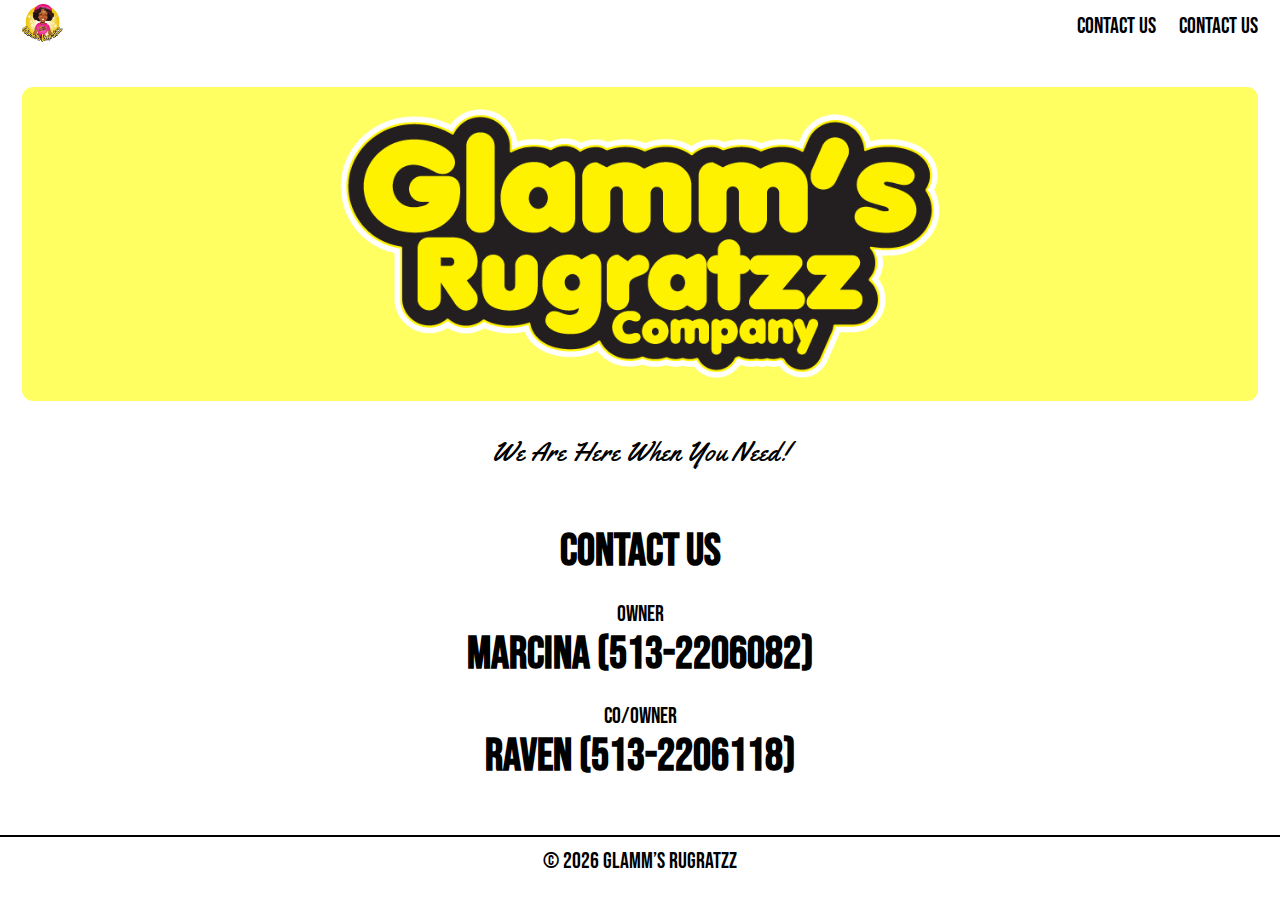
==== content.html @ 3c62418d "service add on contact" ====
<!DOCTYPE html>
<html lang="en">
  <head>
    <meta charset="UTF-8" />
    <meta name="viewport" content="width=device-width, initial-scale=1.0" />
    <title>Document</title>
    <link rel="stylesheet" href="style.css" />

    <link rel="preconnect" href="https://fonts.googleapis.com" />
    <link rel="preconnect" href="https://fonts.gstatic.com" crossorigin />
    <link
      href="https://fonts.googleapis.com/css2?family=Bebas+Neue&family=Yellowtail&display=swap"
      rel="stylesheet"
    />
    <style>
        section {
          border-bottom: none;
        }
    </style>

  </head>
  <body>
    <header>
      <div class="container header_container">
        <div>
          <a href="/"><img class="logo" src="imges/logo.png" alt="logo" /></a>
        </div>
        <nav class="prymary_nav">
          <ul>
            <li><a href="#contact">contact us</a></li>
            <li><a href="#contact">contact us</a></li>
          </ul>
        </nav>
        <div class="toggle" aria-controls="menu" aria-expanded="false" role="button">
          <span></span>
          <span></span>
          <span></span>
        </div>
        <nav class="secondary_nav">
          <ul class="secondary_nav_list">
            <li><a href="index.html">home</a></li>
            <li><a href="service.html">services</a></li>
            <li><a href="content.html">contact us</a></li>
          </ul>
        </nav>
        
        
      </div>
    </header>

    <section class="container hero B">
      <div class="hero_img">
        <img src="imges/fnlR3.png" alt="img" />
      </div>
      <p class="title s_title">we are here when you need!</p>
      
      <div id="contact" class="container contact">
        <h1>contact us</h1>
        <div class="contact_content">
          <p>Owner</p>
          <h1>marcina (513-2206082)</h1>
          <p>Co/Owner</p>
          <h1>Raven (513-2206118)</h1>
        </div>
      </div>
    </section>

    <footer>
      <p>&copy; <span id="current"></span> GLAMM’S RUGRATZZ</p>
    </footer>
    <script src="main.js"></script>
  </body>
</html>
---- style.css ----
*,
*::before,
*::after {
  margin: 0;
  padding: 0;
  box-sizing: border-box;
}

:root {
  --min: min(200ch, 100% - 2rem);
  --margin: 1.5em;
  --color-primary: #ffffff;
  --color-secondary: #fdfde9;
  --color-text: #ffff;
}

html {
  font-family: "Bebas Neue", sans-serif;
  font-size: calc(16px + 0.5vmax);
}

body {
  background-color: var(--color-primary);
  text-transform: uppercase;
}

li {
  list-style-type: none;
}

a {
  text-decoration: none;
  color: black;
}

a:hover {
  color: rgb(206, 206, 0);
}

h1,
p {
  text-align: center;
}

.container {
  inline-size: var(--min);
  margin: auto;
}

header {
  inline-size: 100%;
  background-color: var(--color-primary);
  padding: 0.2em 0;
}

.logo {
  max-inline-size: 1.8em;
}

.header_container {
  position: relative;
  display: flex;
  align-items: center;
  justify-content: space-between;
}

.prymary_nav ul{
  display: flex;
  gap: 1em;
}
/* --------------------------------------------------- */

.toggle {
  position: absolute;
  right: 0;
  z-index: 100;
}

.secondary_nav, .toggle, .bg {
  display: none;
}
/* --------------------------------------------------- */
section {
  border-bottom: 2px solid black;
  padding-bottom: 0.8em;
}

/* .hero {
  block-size: 100vh;
} */

.hero_img {
  display: flex;
  align-items: center;
  justify-content: center;

  background-color: rgb(255, 255, 98);
  padding: 1em 0;
  border-radius: 0.5em;
  margin: var(--margin) 0;
}

.hero_img img {
  inline-size: min(50% - 0.8rem);
}

.s_title {
    font-family: "Yellowtail", cursive;
    text-transform: capitalize;
    font-size: 1.2rem;
}

.title {
  margin: 0.8em 0;
}

.contant {
  font-size: 1.4rem;
  margin-bottom: var(--margin);
}

.services li{
  list-style-type: circle;
  margin-top: .5em;
}
.services {
  display: flex;
  align-items: center;
  justify-content: space-evenly;

}
.services p{
  text-align: left;
}

/* .photo_gallery {
  display: flex;
  justify-content: center;
  gap: 1em;
} */
/* .photo_gallery {
  display: grid;
  grid-template-columns: 1fr 1fr 1fr;
  gap: 1em;
} */
.photo_gallery {
  width: 100% ;
  margin:auto;
  columns: 3;
  column-gap: 10px;
}

.photo_gallery figure {
  width: 100%;
  \\margin-bottom: 5px;
  break-inside: avoid;
}
.photo_gallery figure img {
  max-width: 100%;
  border-radius: 15px;
}
.photo_gallery figure video {
  max-width: 100%;
  border-radius: .5em;
}


.gallery h1 {
  margin: 1.5em 0;
}
/* figure {
  flex: 1;
}
figure img {
  inline-size: 100%;
  block-size: 100%;
  border-radius: .5em;
  object-fit: cover;
}

.column {
  display: flex;
  flex-direction: column;
  align-items: center;
  gap: 1em;
} */

.contact {
  border-bottom: none;
  padding: 1.5em 0;
}

.contact_content p{
    margin-top: 1em;
}

footer {
  background-color: var(--color-primary);
  padding: 0.5em 0;
  border-top: 2px solid black;
}

footer p {
  text-align: center;
}


@media (max-width: 768px) {
  .prymary_nav {
    display: none;
  }

  /* ------------------------------------------------ */

  .toggle {
    width: 1.5em;
    height: 1.5em;
    cursor: pointer;
    display: flex;
    flex-direction: column;
    justify-content: space-around;
    align-items: center;   
    z-index: 98;
  }
  
  .toggle span {
    background-color: #000000;
    width: 80%;
    height: 2px;
  }
  
  .toggle.active{
    transform: rotate(-180deg);
    z-index: 99;
  }
  .toggle.active span:nth-child(1){
    position: absolute;
    top: 50%;
    left: 50%;
    transform: translate(-50%, -50%) rotate(45deg);
  }
  .toggle.active span:nth-child(2){
    opacity: 0;
  }
  .toggle.active span:nth-child(3){
    position: absolute;
    top: 50%;
    left: 50%;
    transform: translate(-50%, -50%) rotate(-45deg);
  }

  .secondary_nav_list {
    visibility: hidden;
  }  
  .secondary_nav {
    display: block;
    background-color: antiquewhite;
    position: fixed;
    top: 0;
    right: 0;
    width: 0vw;
    height: 100vh;
    z-index: 98;
    transition: width 400ms cubic-bezier(0, 0.81, 0.59, 0.97);
  }
  .secondary_nav.show .secondary_nav_list {
    visibility: visible;
  }
  .secondary_nav.show {
    width: 100vw;
  } 

  .secondary_nav_list {
    margin: 3em;
  }
  .secondary_nav_list li {
    margin-top: 1em;
  }

  .services {
    display: block;
    padding: 0 1em;
  }

  /* ------------------------------------------------- */

  .photo_gallery {
    columns: 2;
  }


  section {
    padding-bottom: 0.4em;
  }
}
@media (max-width: 412px) {
    .s_title {
        font-size: 1rem;
    }
    .photo_gallery {
      columns: 2;
    }
  
    .contant {
        font-size: 1.2rem;     
    }
    
}
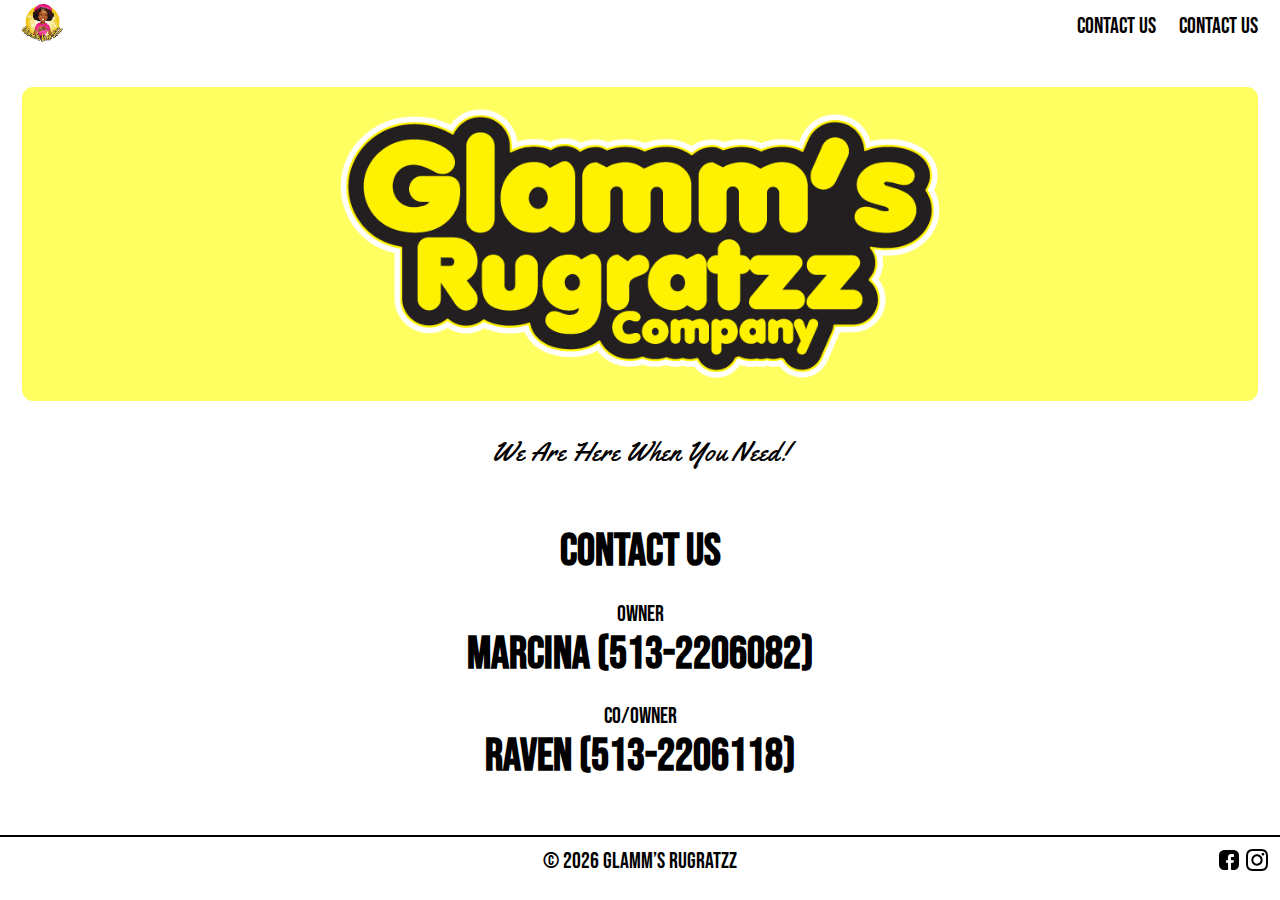
==== commit 943daa5b: "pay mathod" ====
--- a/content.html
+++ b/content.html
@@ -1,4 +1,4 @@
-<!DOCTYPE html>
+<!DOCTYPE html> 
 <html lang="en">
   <head>
     <meta charset="UTF-8" />
@@ -42,9 +42,7 @@
             <li><a href="service.html">services</a></li>
             <li><a href="content.html">contact us</a></li>
           </ul>
-        </nav>
-        
-        
+        </nav>      
       </div>
     </header>
 
@@ -67,6 +65,10 @@
 
     <footer>
       <p>&copy; <span id="current"></span> GLAMM’S RUGRATZZ</p>
+      <div class="Social">
+        <a href="https://www.facebook.com/queenflawzztees"><img src="imges/facebook.svg" alt="fblink"></a>
+        <a href="https://instagram.com/glamms_rugratzz?igshid=MzMyNGUyNmU2YQ%3D%3D&utm_source=qr"><img src="imges/instagram-fill.svg" alt="fblink"></a>
+      </div>
     </footer>
     <script src="main.js"></script>
   </body>
--- a/style.css
+++ b/style.css
@@ -2,7 +2,7 @@
 *::before,
 *::after {
   margin: 0;
-  padding: 0;
+  \\padding: 0;
   box-sizing: border-box;
 }
 
@@ -70,7 +70,7 @@
 }
 /* --------------------------------------------------- */
 
-.toggle {
+\\.toggle {
   position: absolute;
   right: 0;
   z-index: 100;
@@ -113,6 +113,22 @@
 .title {
   margin: 0.8em 0;
 }
+.img {
+  width: 100%;
+  display: flex;
+  align-items: center;
+  justify-content: center;
+}
+
+.team {
+  font-size: 1.5rem;
+  letter-spacing: 1.5px;
+}
+.img img {
+  width: 30%;
+  border-radius: 10px;
+  margin-top: 1em;
+}
 
 .contant {
   font-size: 1.4rem;
@@ -123,16 +139,30 @@
   list-style-type: circle;
   margin-top: .5em;
 }
+.sub_list li {
+  list-style-type: disc;
+  font-size: .9rem;
+  margin-top: auto;
+}
+.services_container {
+  padding: 2em 0;
+  
+}
+.services_container h1{
+  margin: 0;
+}
 .services {
   display: flex;
-  align-items: center;
+  \\align-items: center;
   justify-content: space-evenly;
-
+  margin-top: 1em;
 }
 .services p{
-  text-align: left;
-}
-
+  \\text-align: left;
+}
+.services ul {
+  padding: 0 1em ;
+}
 /* .photo_gallery {
   display: flex;
   justify-content: center;
@@ -146,7 +176,7 @@
 .photo_gallery {
   width: 100% ;
   margin:auto;
-  columns: 3;
+  columns: 4;
   column-gap: 10px;
 }
 
@@ -189,17 +219,40 @@
   border-bottom: none;
   padding: 1.5em 0;
 }
-
+.pay_mathod {
+  margin-top: 1em;
+}
+
+.pay_container {
+  display: flex;
+  align-items: center;
+  justify-content:center;
+  gap: 1em;
+
+  margin-top: .5em;
+}
+
+.pay_container img {
+  width: 30px;
+ 
+}
 .contact_content p{
     margin-top: 1em;
 }
 
 footer {
+  position: relative;
   background-color: var(--color-primary);
   padding: 0.5em 0;
   border-top: 2px solid black;
 }
 
+.Social {
+  position: absolute;
+  top: .5em;
+  right: 0.5em;
+}
+
 footer p {
   text-align: center;
 }
@@ -209,7 +262,11 @@
   .prymary_nav {
     display: none;
   }
-
+  
+  .img img {
+    width: 40%;
+  }
+  
   /* ------------------------------------------------ */
 
   .toggle {
@@ -271,7 +328,7 @@
   } 
 
   .secondary_nav_list {
-    margin: 3em;
+    margin: 3em 1em;
   }
   .secondary_nav_list li {
     margin-top: 1em;
@@ -279,8 +336,11 @@
 
   .services {
     display: block;
-    padding: 0 1em;
-  }
+    \\padding: 0 1em;
+  }
+  /* .services ul {
+    padding: 0 1em ;
+  } */
 
   /* ------------------------------------------------- */
 
@@ -296,6 +356,10 @@
 @media (max-width: 412px) {
     .s_title {
         font-size: 1rem;
+    }
+    .team {
+      font-size: 1rem;
+      letter-spacing: .5px;
     }
     .photo_gallery {
       columns: 2;
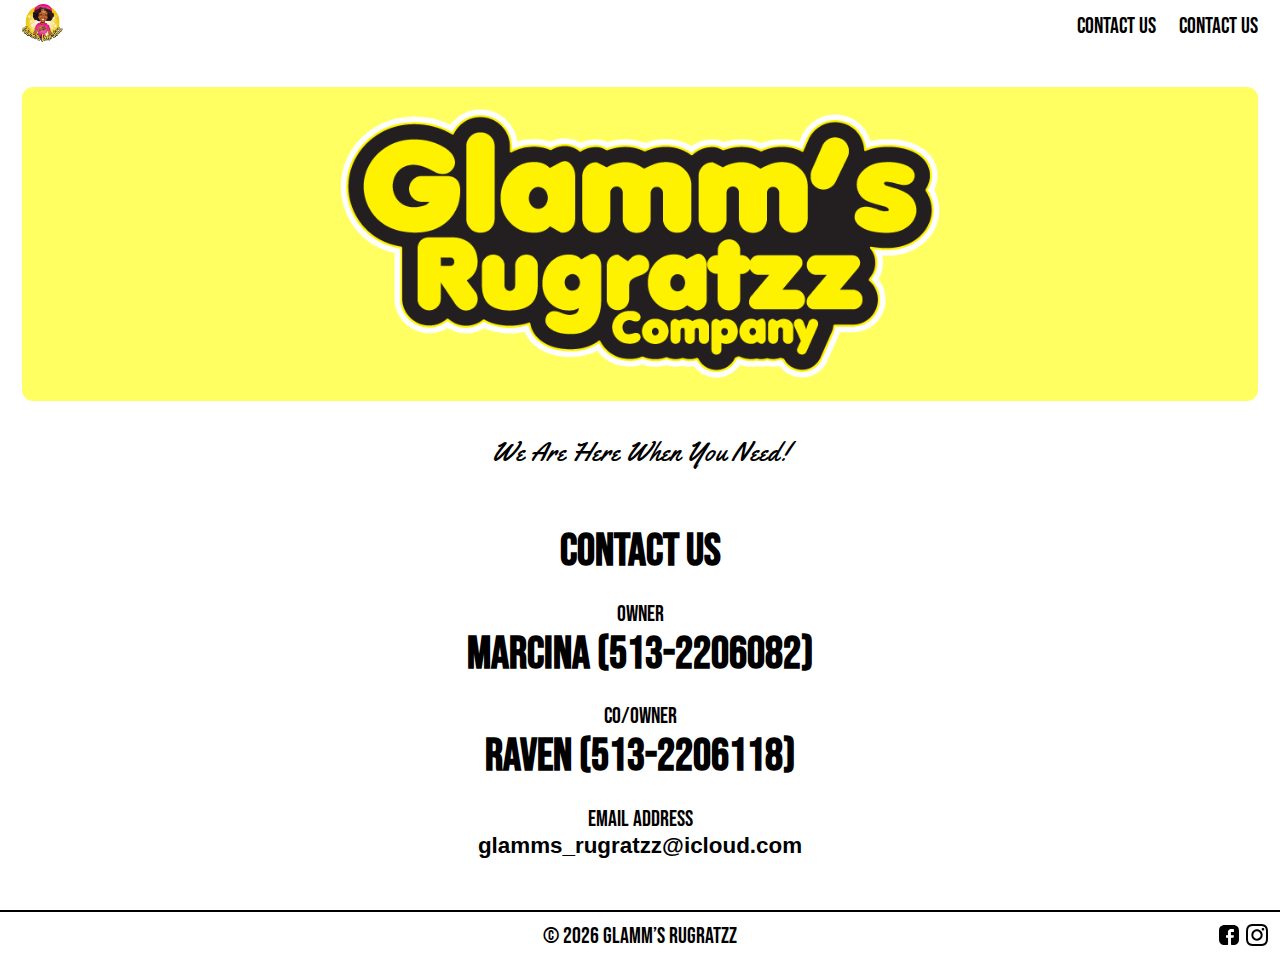
==== commit 17740165: "email id" ====
--- a/content.html
+++ b/content.html
@@ -59,6 +59,8 @@
           <h1>marcina (513-2206082)</h1>
           <p>Co/Owner</p>
           <h1>Raven (513-2206118)</h1>
+          <p>Email address</p>
+        <h1 class="mail">glamms_rugratzz<span>@</span>Icloud.com</h1>
         </div>
       </div>
     </section>
--- a/style.css
+++ b/style.css
@@ -21,7 +21,7 @@
 
 body {
   background-color: var(--color-primary);
-  text-transform: uppercase;
+  /* text-transform: uppercase; */
 }
 
 li {
@@ -238,6 +238,12 @@
 }
 .contact_content p{
     margin-top: 1em;
+}
+
+.mail {
+  font-family: sans-serif;
+  text-transform: lowercase;
+  font-size: 1rem;
 }
 
 footer {
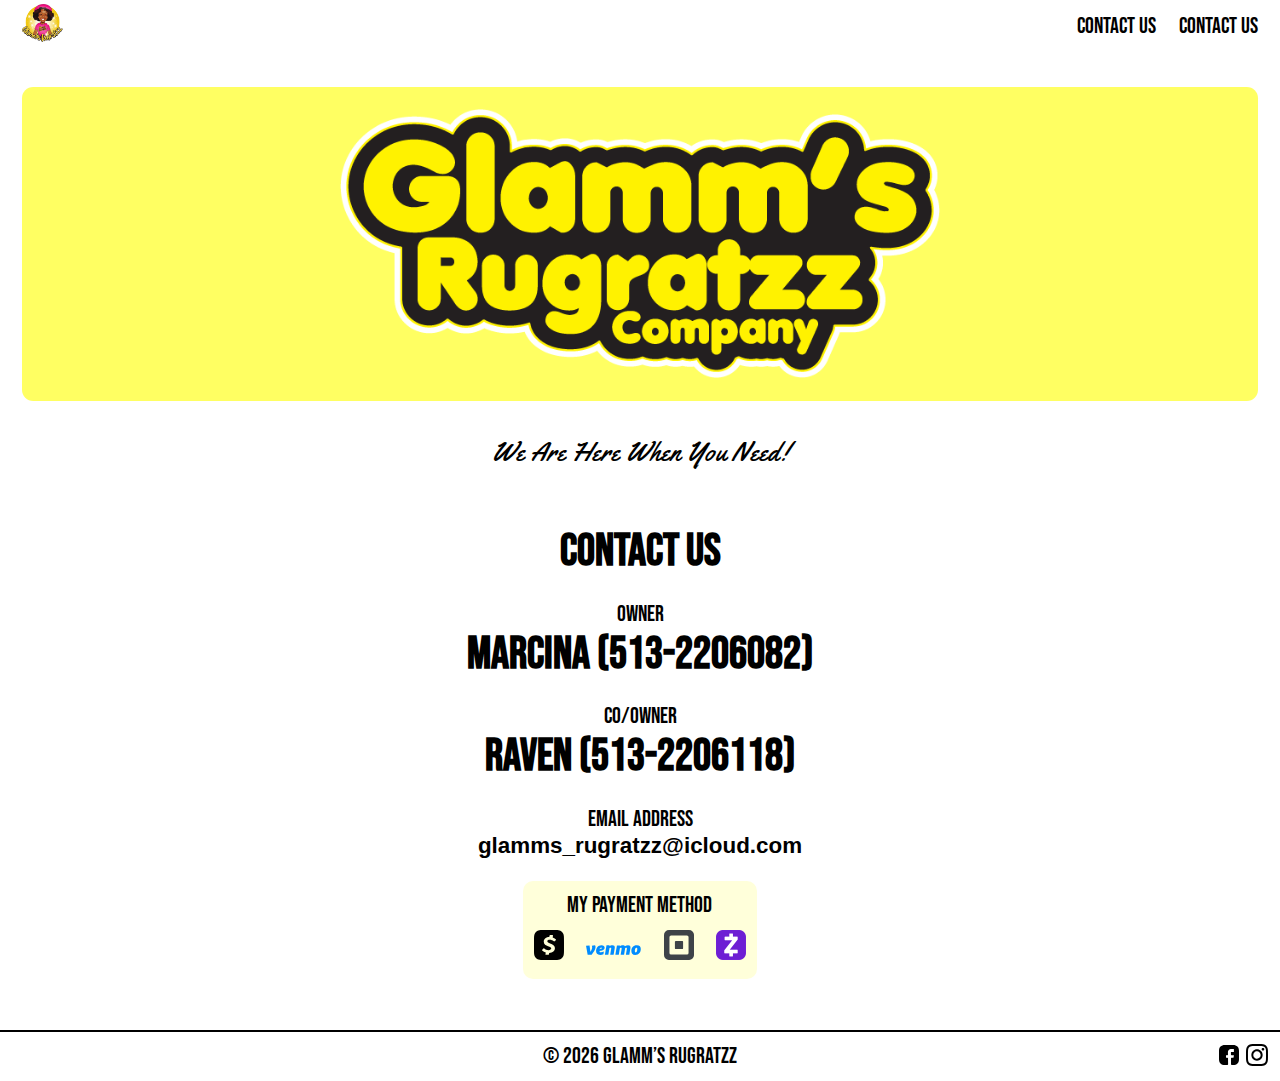
==== commit 1e000a24: "border" ====
--- a/content.html
+++ b/content.html
@@ -23,7 +23,7 @@
     <header>
       <div class="container header_container">
         <div>
-          <a href="/"><img class="logo" src="imges/logo.png" alt="logo" /></a>
+          <a href="index.html"><img class="logo" src="imges/logo.png" alt="logo" /></a>
         </div>
         <nav class="prymary_nav">
           <ul>
@@ -62,6 +62,15 @@
           <p>Email address</p>
         <h1 class="mail">glamms_rugratzz<span>@</span>Icloud.com</h1>
         </div>
+        <div class="pay_mathod">
+          <p>my payment method</p>
+          <div class="pay_container">
+            <a href="https://cash.app/"><img src="imges/cashapp.svg"></a>      
+            <a href="https://venmo.com/"><img src="imges/download.svg" style="width: 55px"></a>
+            <a href="https://squareup.com/us/en/"><img src="imges/square_44px.svg"></a>
+            <a href="https://www.zellepay.com/"><img src="imges/unnamed.webp"></a>
+          </div>
+        </div>
       </div>
     </section>
 
--- a/style.css
+++ b/style.css
@@ -220,7 +220,13 @@
   padding: 1.5em 0;
 }
 .pay_mathod {
+  background-color: rgb(255, 255, 218);
+  width: fit-content;
+  margin: auto;
   margin-top: 1em;
+  \\border: 2px solid black;
+  padding: .5em;
+  border-radius: 10px;
 }
 
 .pay_container {
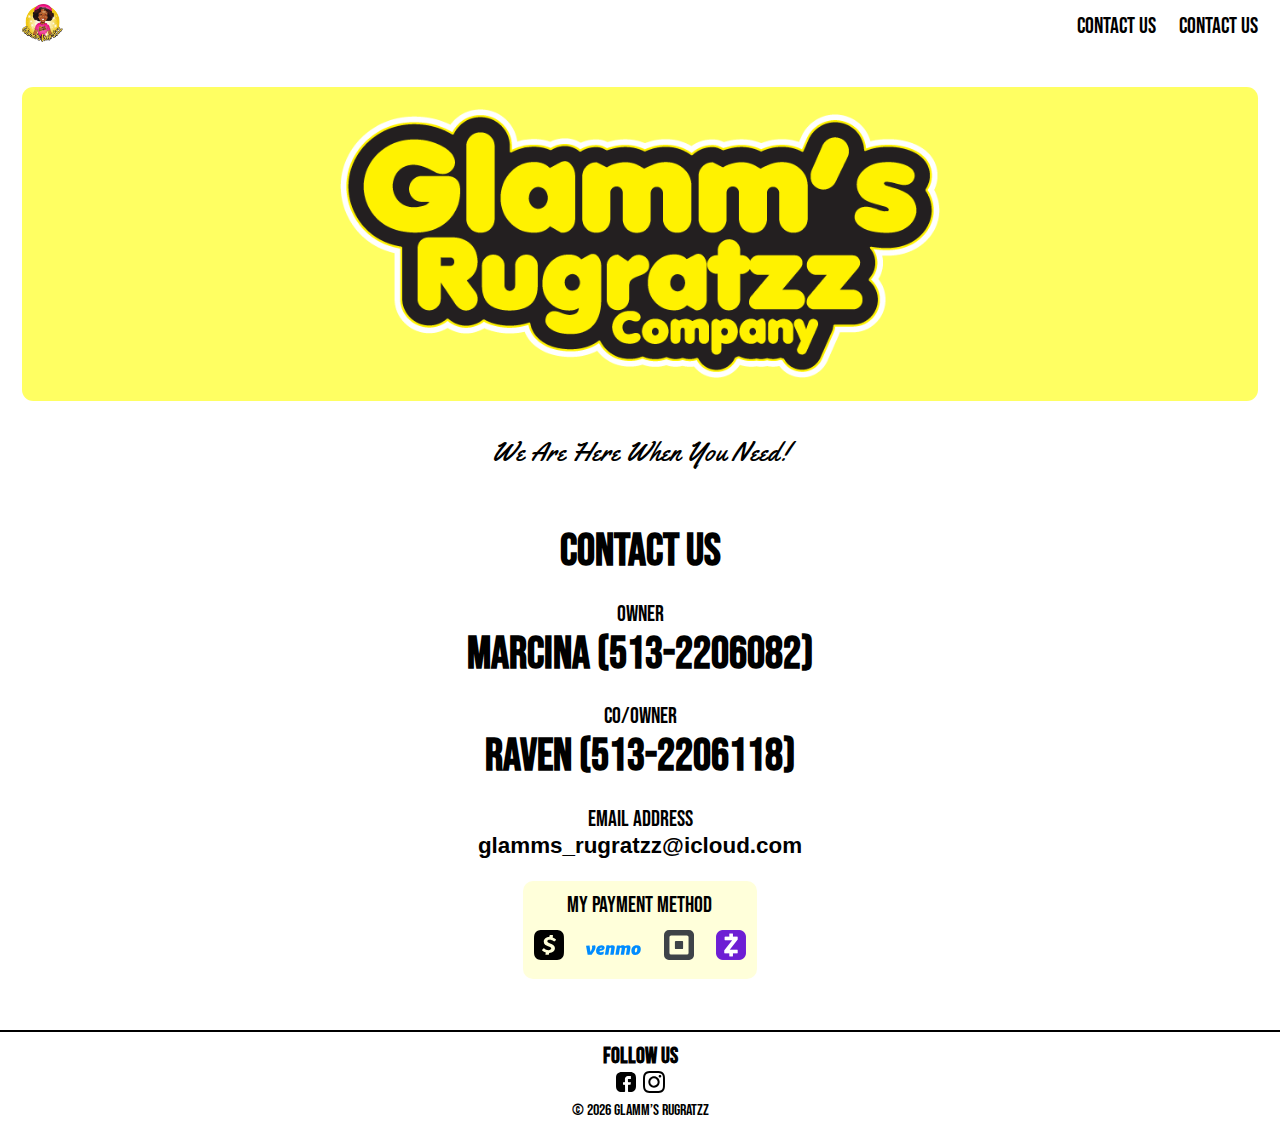
==== commit f47fa87d: "follow us" ====
--- a/content.html
+++ b/content.html
@@ -75,11 +75,12 @@
     </section>
 
     <footer>
-      <p>&copy; <span id="current"></span> GLAMM’S RUGRATZZ</p>
+      <h1>Follow us</h1>
       <div class="Social">
         <a href="https://www.facebook.com/queenflawzztees"><img src="imges/facebook.svg" alt="fblink"></a>
         <a href="https://instagram.com/glamms_rugratzz?igshid=MzMyNGUyNmU2YQ%3D%3D&utm_source=qr"><img src="imges/instagram-fill.svg" alt="fblink"></a>
       </div>
+      <p>&copy; <span id="current"></span> GLAMM’S RUGRATZZ</p>
     </footer>
     <script src="main.js"></script>
   </body>
--- a/style.css
+++ b/style.css
@@ -253,19 +253,26 @@
 }
 
 footer {
-  position: relative;
+  \\position: relative;
   background-color: var(--color-primary);
   padding: 0.5em 0;
   border-top: 2px solid black;
 }
 
+footer  h1 {
+  font-size: 1rem;
+}
+
 .Social {
-  position: absolute;
-  top: .5em;
-  right: 0.5em;
+  width: fit-content;
+  margin: auto;
+  \\position: absolute;
+  \\top: .5em;
+  \\right: 0.5em;
 }
 
 footer p {
+  font-size: .7rem;
   text-align: center;
 }
 
